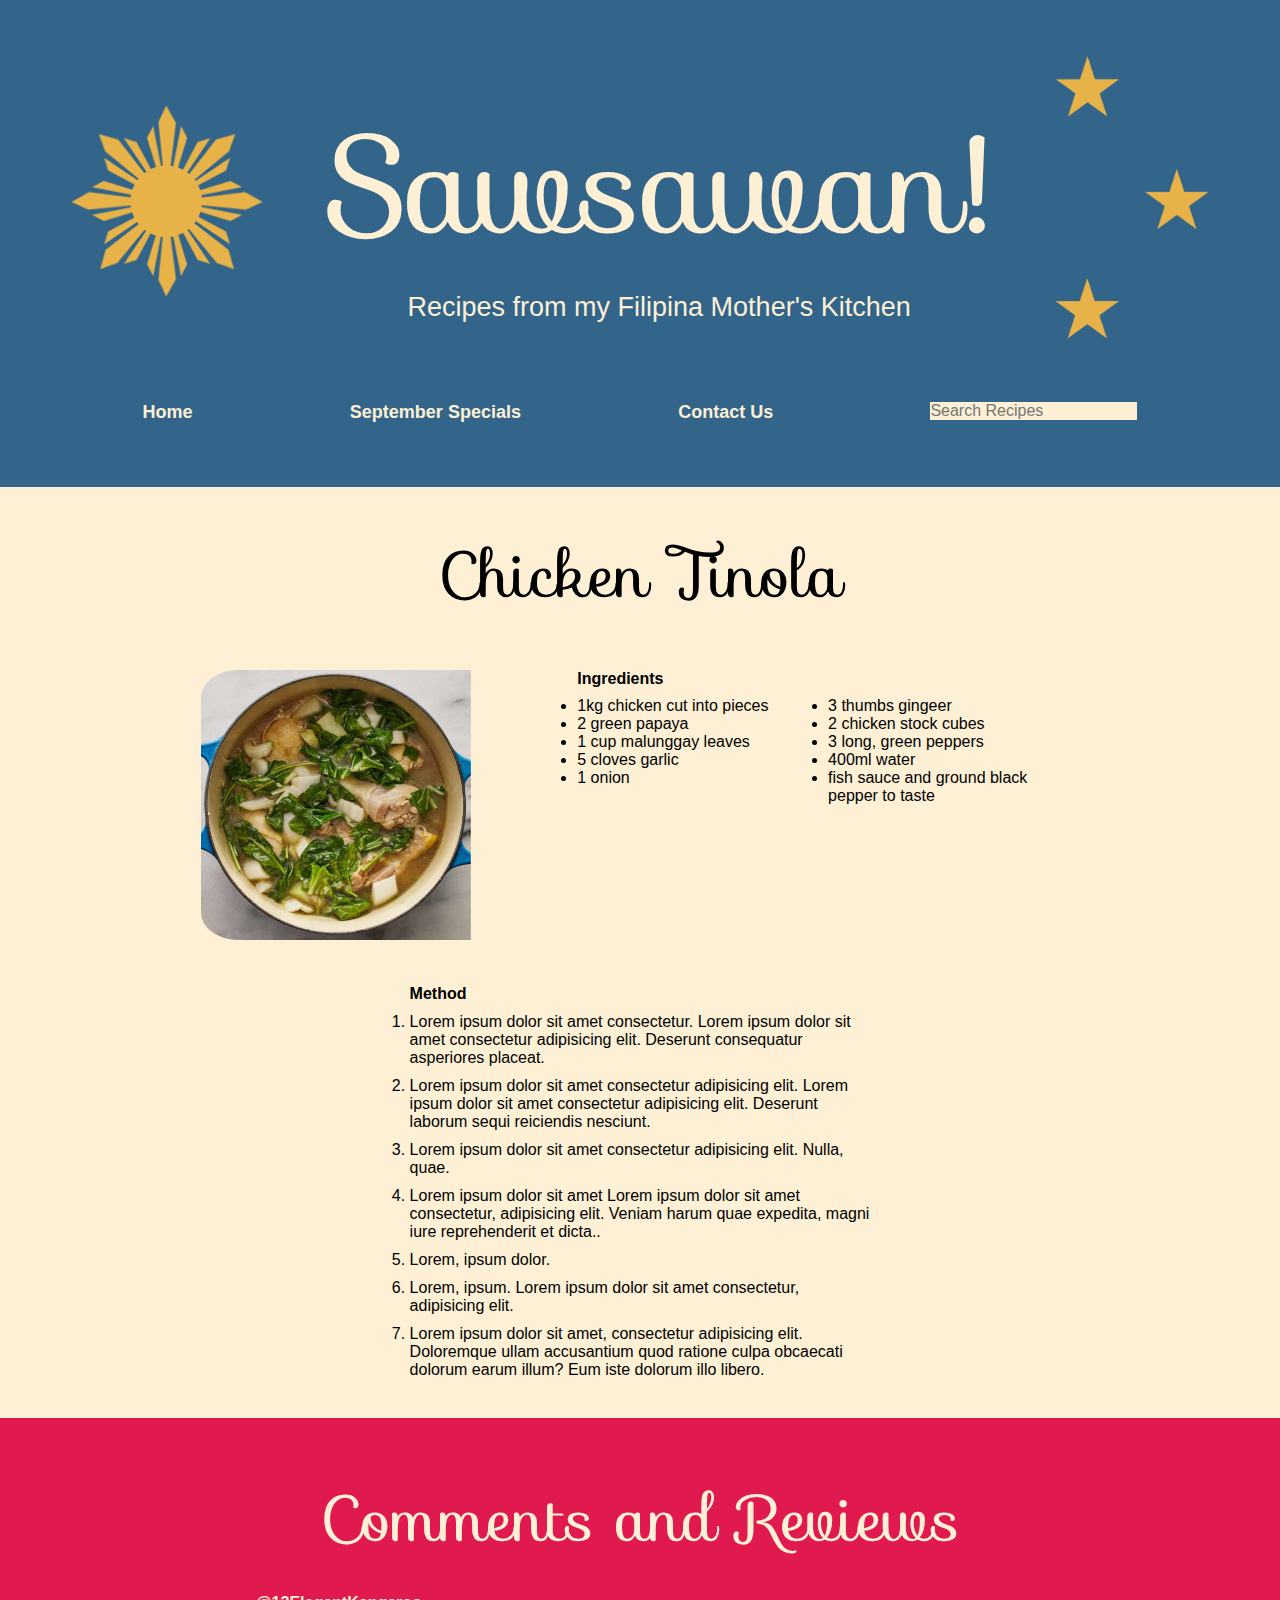
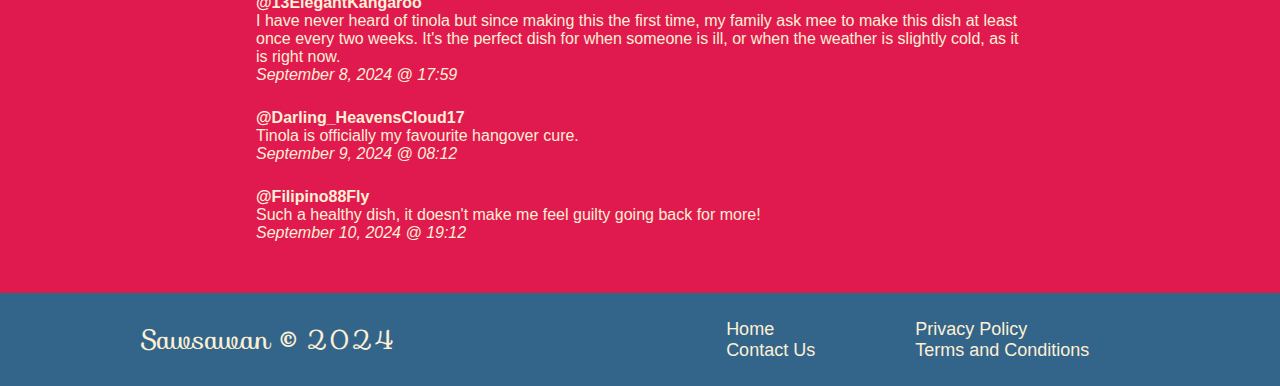
==== tinola.html @ 3423d404 "Iinital Commit" ====
<!DOCTYPE html>
<html lang="en">
  <head>
    <meta charset="UTF-8" />
    <meta name="viewport" content="width=device-width, initial-scale=1.0" />
    <title>Sawsawan - Adobo</title>
    <link rel="shortcut icon" type="image/x-icon" href="curry_icon.png" />
    <link rel="stylesheet" href="recipe_pages_style.css" />
    <link rel="preconnect" href="https://fonts.googleapis.com" />
    <link rel="preconnect" href="https://fonts.gstatic.com" crossorigin />
    <link
      href="https://fonts.googleapis.com/css2?family=Sofia&display=swap"
      rel="stylesheet"
    />
  </head>
  <body>
    <header id="header">
      <div class="container">
        <img src="images/sun.png" alt="sun" id="sun" />
        <div id="logo">
          <h1 class="sofia-regular">Sawsawan!</h1>
          <h3>Recipes from my Filipina Mother's Kitchen</h3>
        </div>
        <img src="images/stars.png" alt="stars" id="stars" />
      </div>

      <nav class="topnav">
        <ul>
          <li><a href="index.html">Home</a></li>
          <li><a href="index.html">September Specials</a></li>
          <li><a href="mailto: sawsawan@email.com">Contact Us</a></li>
          <li><input type="text" placeholder="Search Recipes" /></li>
        </ul>
      </nav>
    </header>

    <section id="adobo_recipe">
      <h2 class="sofia-regular">Chicken Tinola</h2>
      <div>
        <div id="pic_and_ingredients">
          <img src="images/tinola.jpg" alt="tinola" />
          <div class="ingredients_two_columns">
            <h4 id="ingredients_name">Ingredients</h4>
            <div>
              <ul>
                <li>1kg chicken cut into pieces</li>
                <li>2 green papaya</li>
                <li>1 cup malunggay leaves</li>
                <li>5 cloves garlic</li>
                <li>1 onion</li>
              </ul>
            </div>
            <ul class="second_col">
              <li>3 thumbs gingeer</li>
              <li>2 chicken stock cubes</li>
              <li>3 long, green peppers</li>
              <li>400ml water</li>
              <li>fish sauce and ground black pepper to taste</li>
            </ul>
          </div>
        </div>
      </div>
      <div id="method">
        <h4>Method</h4>
        <ol>
          <li>
            Lorem ipsum dolor sit amet consectetur. Lorem ipsum dolor sit amet
            consectetur adipisicing elit. Deserunt consequatur asperiores
            placeat.
          </li>
          <li>
            Lorem ipsum dolor sit amet consectetur adipisicing elit. Lorem ipsum
            dolor sit amet consectetur adipisicing elit. Deserunt laborum sequi
            reiciendis nesciunt.
          </li>
          <li>
            Lorem ipsum dolor sit amet consectetur adipisicing elit. Nulla,
            quae.
          </li>
          <li>
            Lorem ipsum dolor sit amet Lorem ipsum dolor sit amet consectetur,
            adipisicing elit. Veniam harum quae expedita, magni iure
            reprehenderit et dicta..
          </li>
          <li>Lorem, ipsum dolor.</li>
          <li>
            Lorem, ipsum. Lorem ipsum dolor sit amet consectetur, adipisicing
            elit.
          </li>
          <li>
            Lorem ipsum dolor sit amet, consectetur adipisicing elit. Doloremque
            ullam accusantium quod ratione culpa obcaecati dolorum earum illum?
            Eum iste dolorum illo libero.
          </li>
        </ol>
      </div>
    </section>

    <!-- COMMENTS -->
    <section id="comment_section">
      <h2 class="sofia-regular">Comments and Reviews</h2>
      <div class="comment">
        <h4>@13ElegantKangaroo</h4>
        <p>
          I have never heard of tinola but since making this the first time, my
          family ask mee to make this dish at least once every two weeks. It's
          the perfect dish for when someone is ill, or when the weather is
          slightly cold, as it is right now.
        </p>
        <cite>September 8, 2024 @ 17:59</cite>
      </div>

      <div class="comment">
        <h4>@Darling_HeavensCloud17</h4>
        <p>Tinola is officially my favourite hangover cure.</p>
        <cite>September 9, 2024 @ 08:12</cite>
      </div>

      <div class="comment">
        <h4>@Filipino88Fly</h4>
        <p>
          Such a healthy dish, it doesn't make me feel guilty going back for
          more!
        </p>
        <cite>September 10, 2024 @ 19:12</cite>
      </div>
    </section>

    <!-- FOOTER -->
    <footer class="container" id="footer_footer">
      <h3 class="sofia-regular">Sawsawan © 2024</h3>
      <nav>
        <ul class="footer_links">
          <div>
            <li><a href="index.html">Home</a></li>
            <li><a href="mailto: sawsawan@email.com">Contact Us</a></li>
          </div>
          <div>
            <li><a href="">Privacy Policy</a></li>
            <li><a href="">Terms and Conditions</a></li>
          </div>
        </ul>
      </nav>
    </footer>
  </body>
</html>
---- recipe_pages_style.css ----
* {
    margin: 0;
    padding: 0;
    border: 0;
    outline: 0;
    font-size: 100%;
    vertical-align: baseline;
    background: transparent;
}
html {
    font-family: 'Segoe UI', Tahoma, Geneva, Verdana, sans-serif;
    background-color: #33658A;
}
h1  {
    font-size:15vh;
    margin-bottom: 0;
}
h2 {
    font-size: 7vh;
    text-align: center; 
    font-weight: 700;
}
h3 {
    padding: 0;
    margin: 0;
    font-weight: 300;
    font-size: 3vh;
}
img {
    height: 30vh;
    width: 30vh;
    object-fit: cover;
}
a {
    text-decoration: none;
    color: #FDF0D5;
    font-weight:600;
    font-size: large;
}



/* CLASS SELECTORS */
.container {
    display: flex;
    width: 100%;
    justify-content: center;
    align-items: center;
    padding: 4% 0;
}
.sofia-regular {
    font-family: "Sofia", cursive;
    font-weight: 400;
    font-style: normal;
  }
  .topnav {
    padding: 5%;

  }

  
  /* TOPNAV SELECTORS */
.topnav {
    padding-top: 0;
}
  .topnav > ul {
    display: flex;
    justify-content: space-around;
    list-style: none;
  }
  .topnav > ul > li > input {
    background-color: #FDF0D5;
    caret-color: transparent;
  }

  /* HEADER ID SELECTORS */
  #header {
    color: #FDF0D5;
    text-align: center;
  }
  #logo {
    padding: 0 5%;
  }
  #stars {
    width: 12%;
    height: 12%;
  }
  #sun {
    width: 15%;
    height: 20%;
  }

  /* RECIPE SECTION */
  #adobo_recipe {
    background-color: #FDF0D5;
    padding: 3% 5%;
  }

  #pic_and_ingredients {
    padding: 5vh;
    display: flex;
    justify-content: center;
  }

  #pic_and_ingredients > img {
    padding-right: 10%;
    border-radius: 10%;
  }

  .ingredients_two_columns {
    display: grid;
    grid-template-columns: 40% 10% 40%;
    grid-template-rows: 10% 90%;
  }

  .second_col{
    grid-column:3 / span 1;
  }

  #ingredients_name {
    grid-column: 1 / span 4; 
    padding-bottom:100px;
  }

  #method {
padding: 0 30%;
  }

  #method > ol > li {
    padding-top: 10px;
  }

/* COMMENTS */
#comment_section {
    background-color: #E01A4F;
    color: #FDF0D5;
    padding: 4% 20%;
}
.comment {
    padding-top: 25px;
}


  /* FOOTER */
  .footer_links {
    display: flex;
    justify-content: space-between;
  }
  .footer_links > div {
    margin: 0 50px;
  }
  .footer_links > div > li {
    list-style: none;
  }
  .footer_links > div > li > a {
    font-weight: 300;
  }
  #footer_footer {
    justify-content: space-around;
    padding: 25px 0;
    color: #FDF0D5;
   }
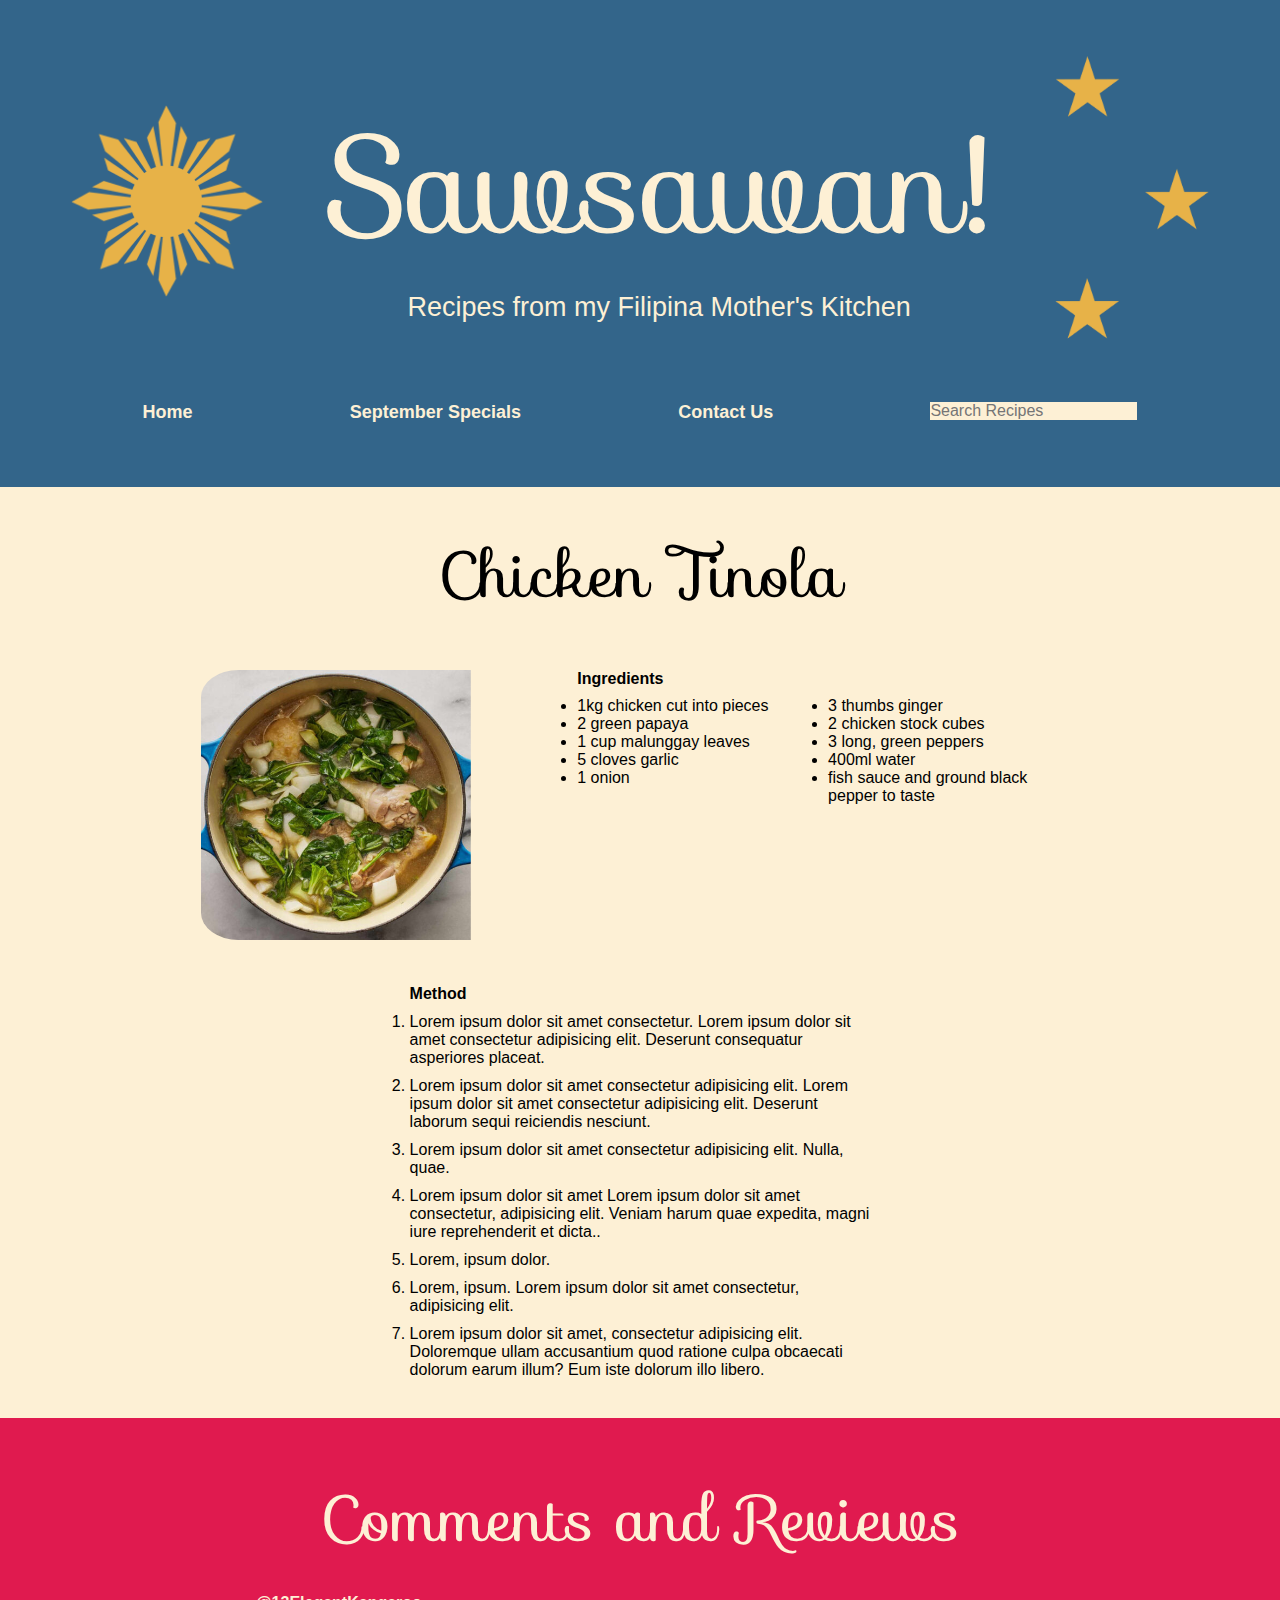
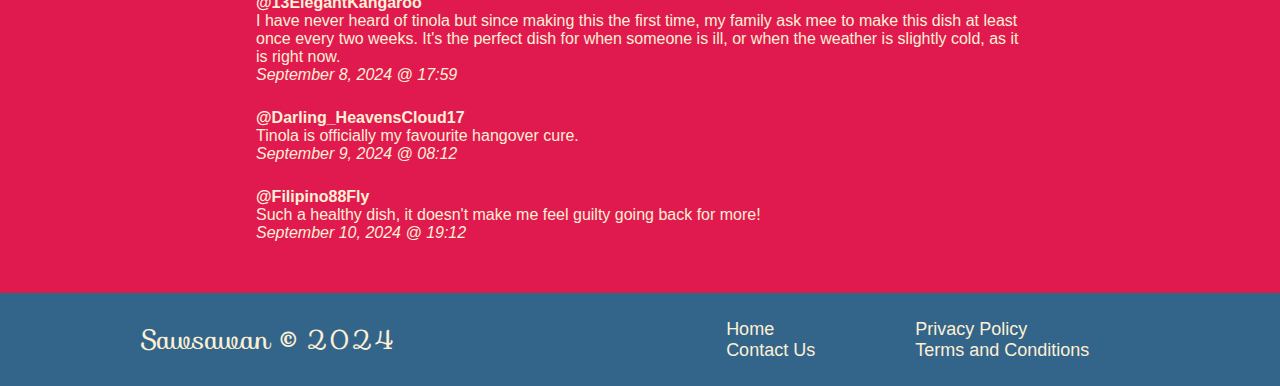
==== commit 9302cddc: "Update tinola.html" ====
--- a/tinola.html
+++ b/tinola.html
@@ -51,7 +51,7 @@
               </ul>
             </div>
             <ul class="second_col">
-              <li>3 thumbs gingeer</li>
+              <li>3 thumbs ginger</li>
               <li>2 chicken stock cubes</li>
               <li>3 long, green peppers</li>
               <li>400ml water</li>
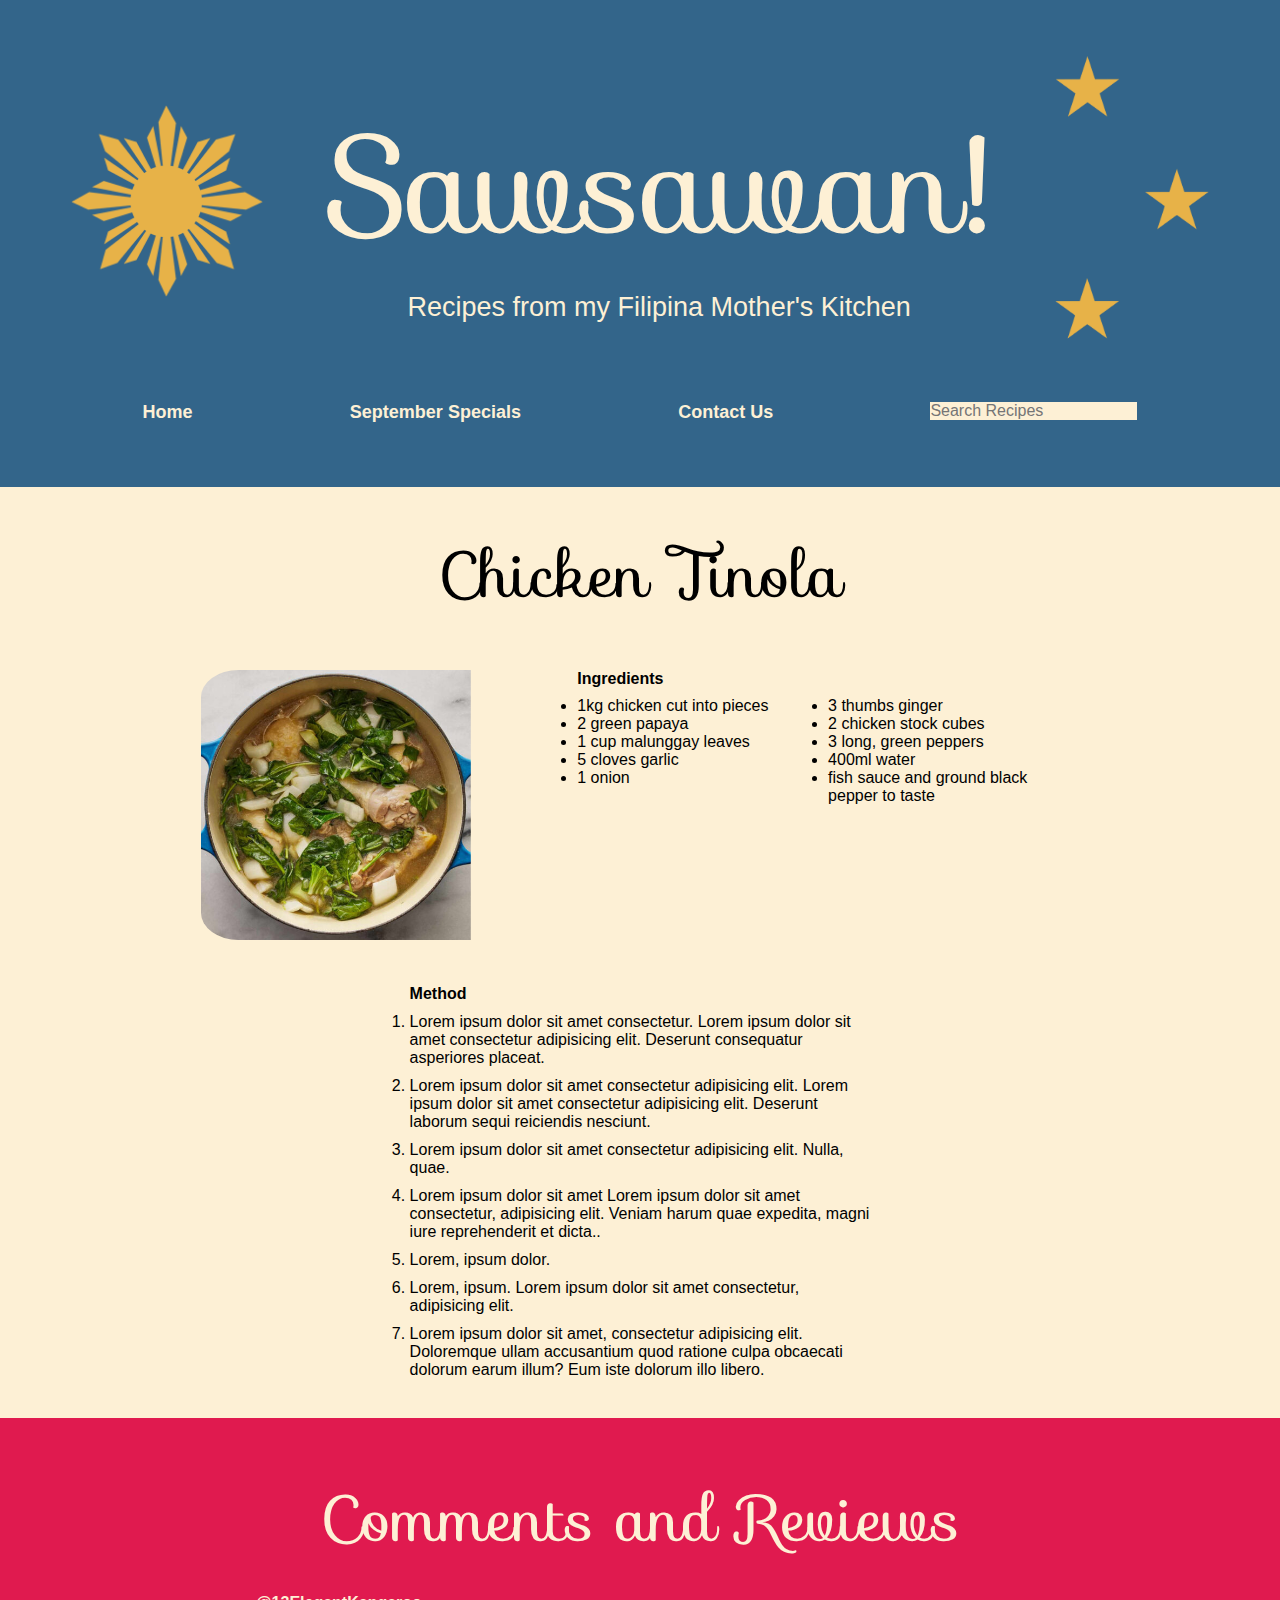
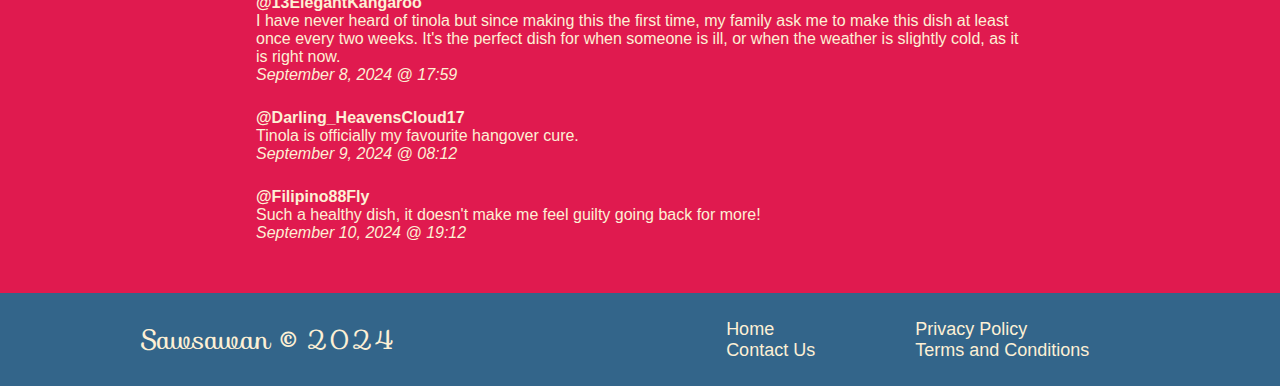
==== commit d7f3a2b0: "Update tinola.html" ====
--- a/tinola.html
+++ b/tinola.html
@@ -103,7 +103,7 @@
         <h4>@13ElegantKangaroo</h4>
         <p>
           I have never heard of tinola but since making this the first time, my
-          family ask mee to make this dish at least once every two weeks. It's
+          family ask me to make this dish at least once every two weeks. It's
           the perfect dish for when someone is ill, or when the weather is
           slightly cold, as it is right now.
         </p>
